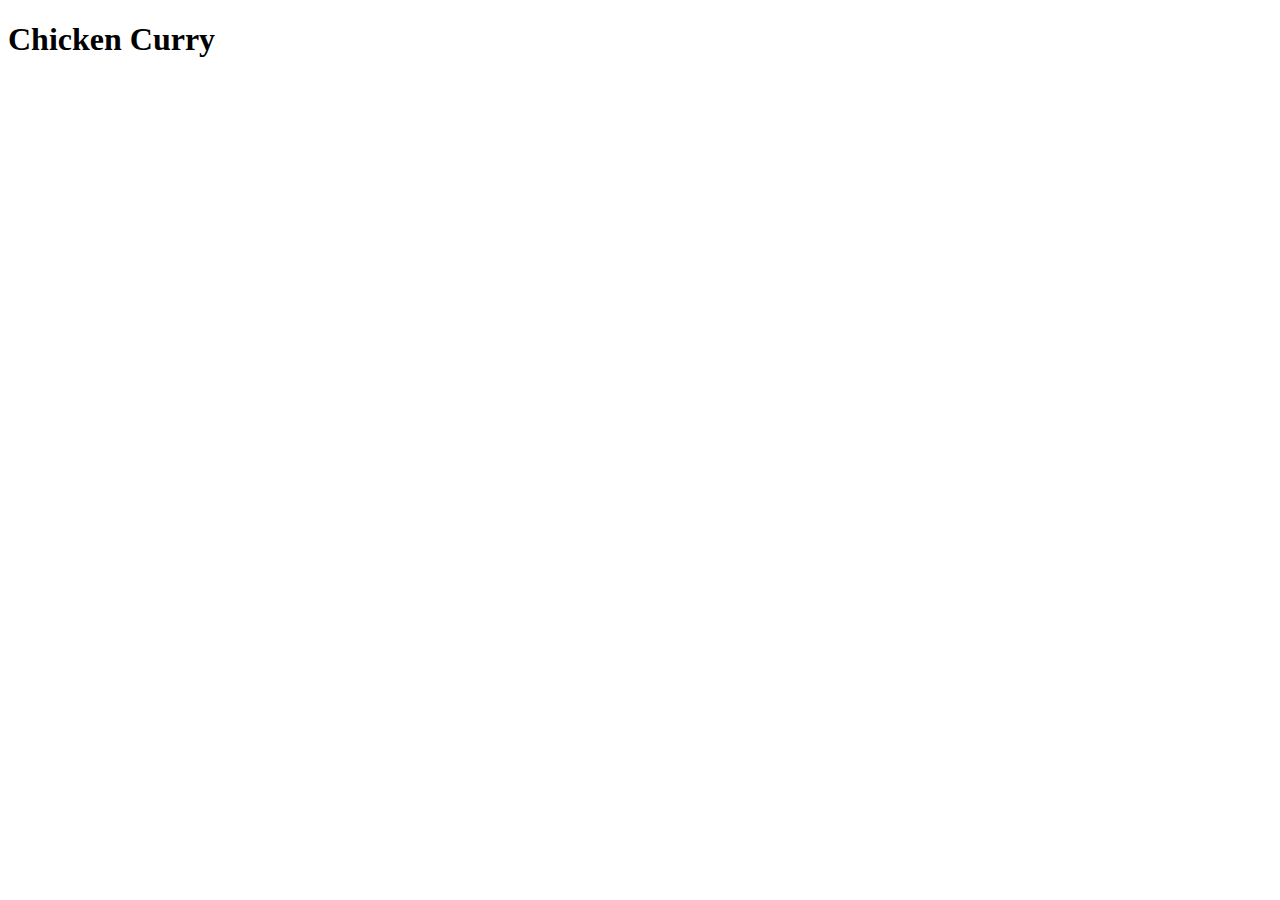
==== recipes/chickencurry.html @ b6911744 "Added Recipe Page" ====
<!DOCTYPE html>
<html lang="en">
<head>
    <meta charset="UTF-8">
    <meta http-equiv="X-UA-Compatible" content="IE=edge">
    <meta name="viewport" content="width=device-width, initial-scale=1.0">
    <title>Chicken Curry</title>
</head>
<body>
    <h1>Chicken Curry</h1>
</body>
</html>
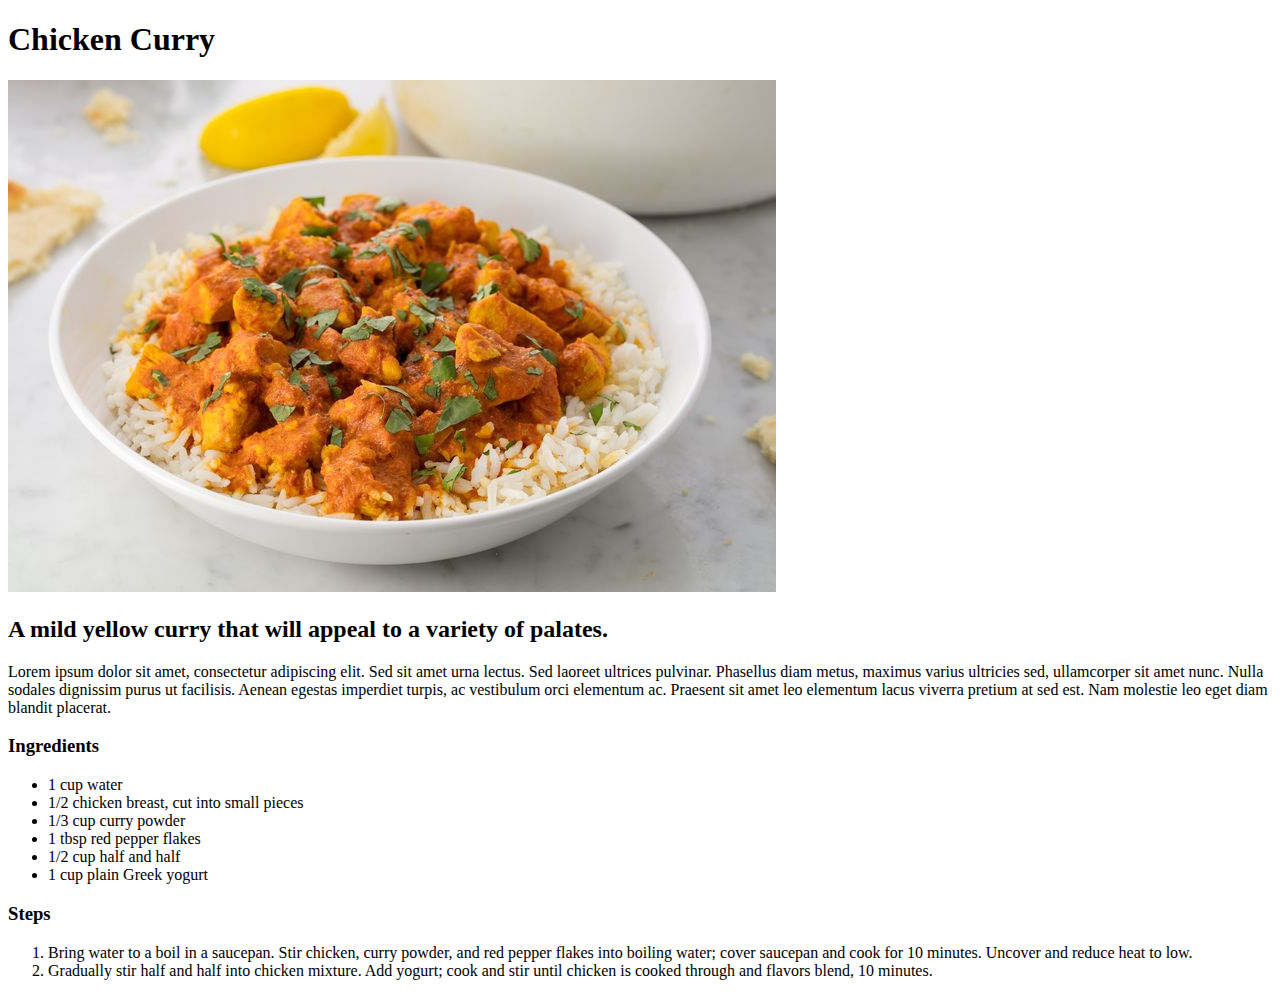
==== commit 38d6f119: "Finished first recipe page" ====
--- a/recipes/chickencurry.html
+++ b/recipes/chickencurry.html
@@ -8,5 +8,22 @@
 </head>
 <body>
     <h1>Chicken Curry</h1>
+    <img src="../images/curry.jpg" alt="Chicken Curry">
+    <h2>A mild yellow curry that will appeal to a variety of palates.</h2>
+    <p>Lorem ipsum dolor sit amet, consectetur adipiscing elit. Sed sit amet urna lectus. Sed laoreet ultrices pulvinar. Phasellus diam metus, maximus varius ultricies sed, ullamcorper sit amet nunc. Nulla sodales dignissim purus ut facilisis. Aenean egestas imperdiet turpis, ac vestibulum orci elementum ac. Praesent sit amet leo elementum lacus viverra pretium at sed est. Nam molestie leo eget diam blandit placerat.</p>
+    <h3>Ingredients</h3>
+    <ul>
+        <li>1 cup water</li>
+        <li>1/2 chicken breast, cut into small pieces</li>
+        <li>1/3 cup curry powder</li>
+        <li>1 tbsp red pepper flakes</li>
+        <li>1/2 cup half and half</li>
+        <li>1 cup plain Greek yogurt</li>
+    </ul>
+    <h3>Steps</h3>
+    <ol>
+        <li>Bring water to a boil in a saucepan. Stir chicken, curry powder, and red pepper flakes into boiling water; cover saucepan and cook for 10 minutes. Uncover and reduce heat to low.</li>
+        <li>Gradually stir half and half into chicken mixture. Add yogurt; cook and stir until chicken is cooked through and flavors blend, 10 minutes.</li>
+    </ol>
 </body>
 </html>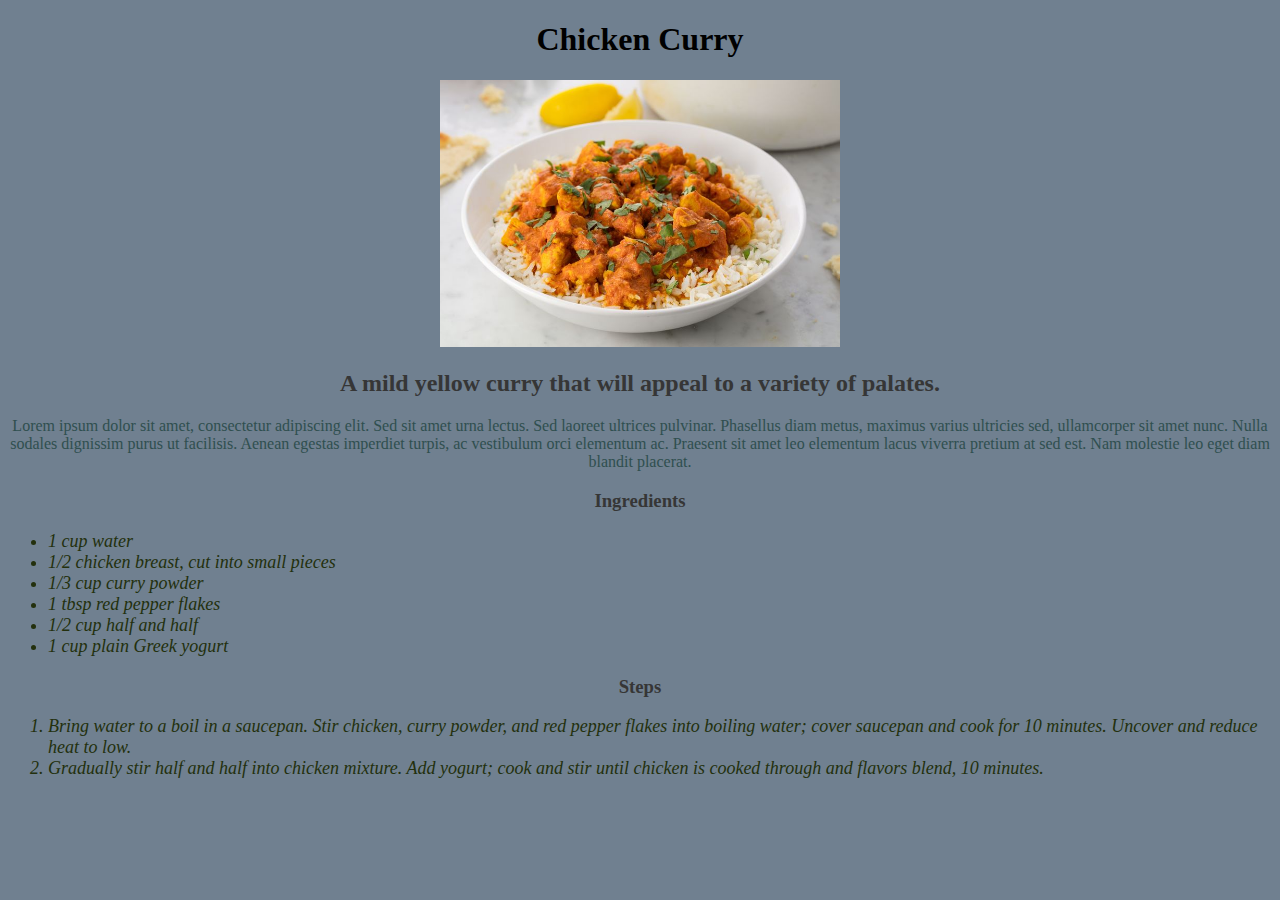
==== commit 59540a30: "Added basic css style sheet" ====
--- a/recipes/chickencurry.html
+++ b/recipes/chickencurry.html
@@ -5,9 +5,10 @@
     <meta http-equiv="X-UA-Compatible" content="IE=edge">
     <meta name="viewport" content="width=device-width, initial-scale=1.0">
     <title>Chicken Curry</title>
+    <link rel="stylesheet" href="../style.css">
 </head>
 <body>
-    <h1>Chicken Curry</h1>
+    <h1 class="header">Chicken Curry</h1>
     <img src="../images/curry.jpg" alt="Chicken Curry">
     <h2>A mild yellow curry that will appeal to a variety of palates.</h2>
     <p>Lorem ipsum dolor sit amet, consectetur adipiscing elit. Sed sit amet urna lectus. Sed laoreet ultrices pulvinar. Phasellus diam metus, maximus varius ultricies sed, ullamcorper sit amet nunc. Nulla sodales dignissim purus ut facilisis. Aenean egestas imperdiet turpis, ac vestibulum orci elementum ac. Praesent sit amet leo elementum lacus viverra pretium at sed est. Nam molestie leo eget diam blandit placerat.</p>
--- a/style.css
+++ b/style.css
@@ -0,0 +1,31 @@
+* {
+    font-family: "Garamond", "Times New Roman", serif;
+    background-color: slategray;
+    color: darkslategray;
+    text-align: center;
+}
+img {
+    width: 400px;
+    height: auto;
+}
+h1, h2, h3, h4, h5, h6 {
+    color: rgb(54, 54, 54);
+}
+.header {
+    font-weight: bold;
+    color: black;
+}
+li {
+    font-size: 18px;
+    color: rgb(35, 48, 13);
+    font-style: italic;
+    text-align: left;
+}
+a {
+    color: darkslateblue;
+}
+.menu li {
+    text-align: center;
+    font-style: normal;
+    color: darkslateblue;
+}